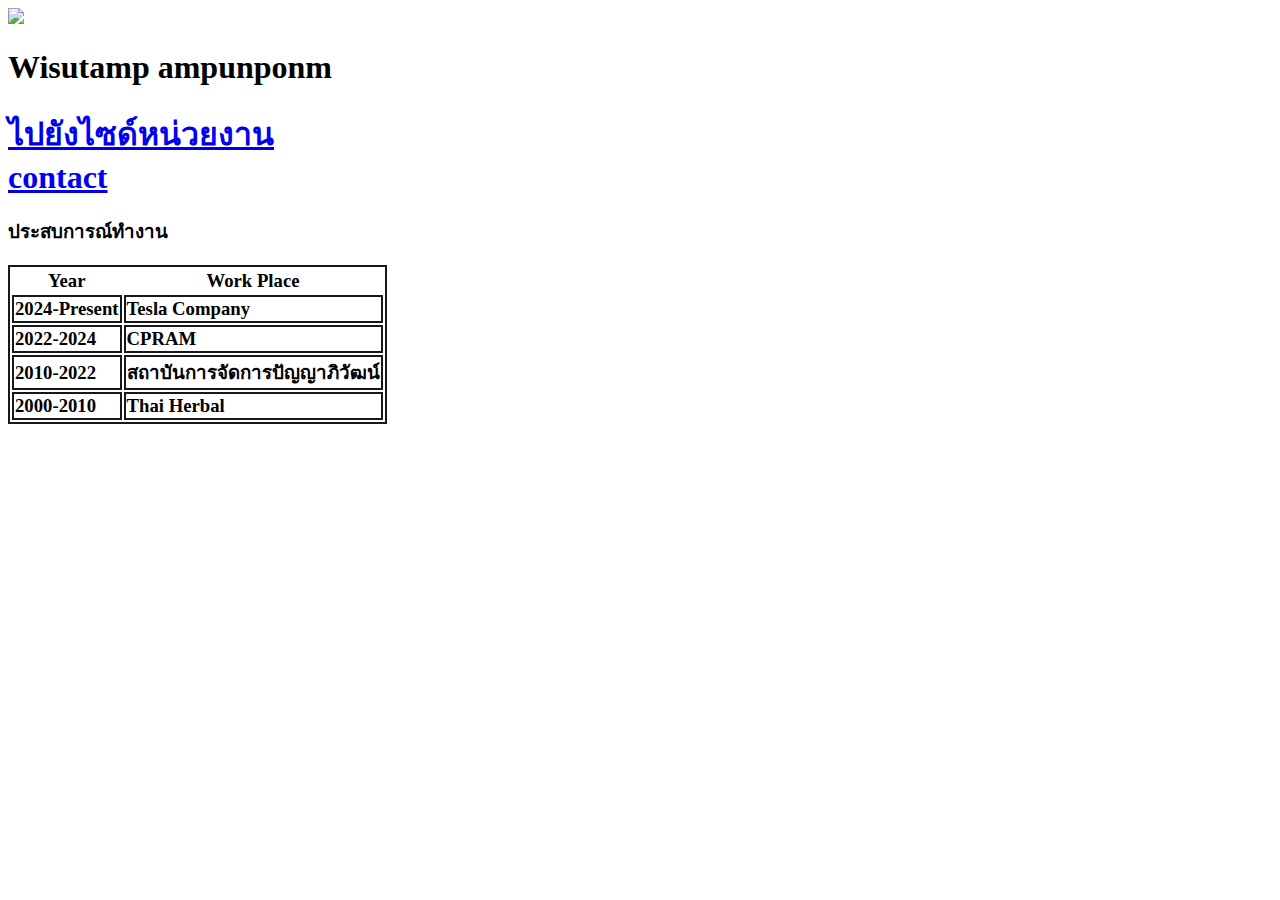
==== index.html @ 2adf7925 "Add files via upload" ====
<!DOCTYPE html>
<html lang="en">
<head>
    <meta charset="UTF-8">
    <meta name="viewport" content="width=device-width, initial-scale=1.0">
    <title>Wisutamp</title>
    <link rel="stylesheet" href="style.css">
</head>
<body>
    <img src = "C:\Users\wisutamp\OneDrive - CPALLGROUP\Desktop\FULL Stack Developper2024\pexels-arts-1496373.jpg"style="width: 20%; height: auto;">
   <H1>Wisutamp ampunponm <H1>
    <a href = "https://www.pim.ac.th/">ไปยังไซด์หน่วยงาน </a> <br>
    <a href = "C:\Users\wisutamp\OneDrive - CPALLGROUP\Desktop\FULL Stack Developper2024\contact.html">contact </a>
    <h3>ประสบการณ์ทำงาน<h3>
    <table>
    <thead>
        <tr>
            <th>
            Year
            </th>
             <th>
            Work Place
            </th>
        </tr>
    </thead>
    <tr>
        <td>2024-Present</td>
        <td>Tesla Company</td>
    </tr>
    <tr>
        <td>2022-2024</td>
        <td>CPRAM</td>
    </tr>
    <tr>
        <td>2010-2022</td>
        <td>สถาบันการจัดการปัญญาภิวัฒน์</td>
    </tr>
    <tr>
        <td>2000-2010</td>
        <td>Thai Herbal</td>
    </tr>

</body>
</html>
---- style.css ----
table,td,tr {
    border: 2px solid rgb(25, 24, 24);
 }
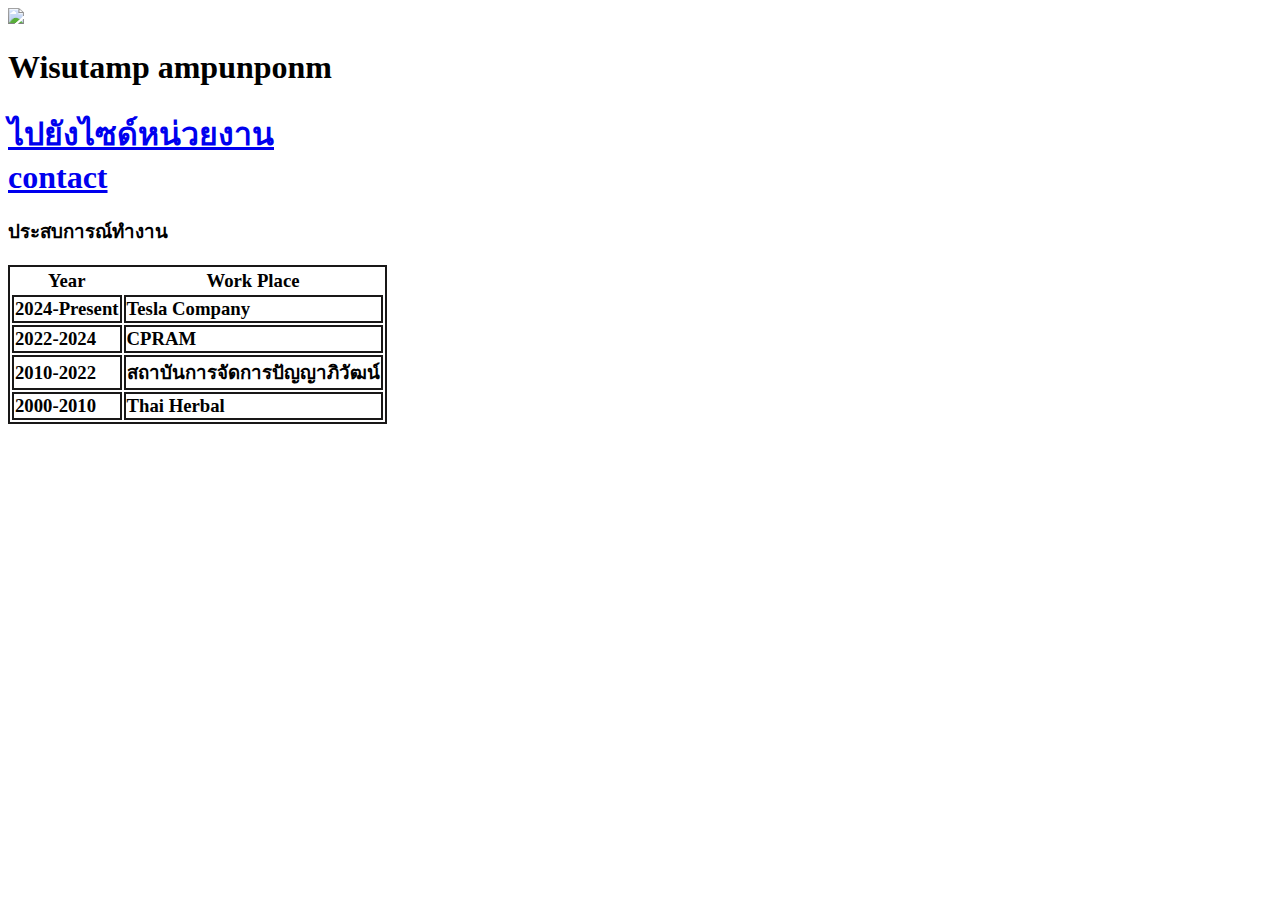
==== commit 7113c6dc: "Update index.html" ====
--- a/index.html
+++ b/index.html
@@ -7,7 +7,7 @@
     <link rel="stylesheet" href="style.css">
 </head>
 <body>
-    <img src = "C:\Users\wisutamp\OneDrive - CPALLGROUP\Desktop\FULL Stack Developper2024\pexels-arts-1496373.jpg"style="width: 20%; height: auto;">
+    <img src = "HTML Personalsite\pexels-arts-1496373.jpg"style="width: 20%; height: auto;">
    <H1>Wisutamp ampunponm <H1>
     <a href = "https://www.pim.ac.th/">ไปยังไซด์หน่วยงาน </a> <br>
     <a href = "C:\Users\wisutamp\OneDrive - CPALLGROUP\Desktop\FULL Stack Developper2024\contact.html">contact </a>
@@ -41,4 +41,4 @@
     </tr>
 
 </body>
-</html>+</html>
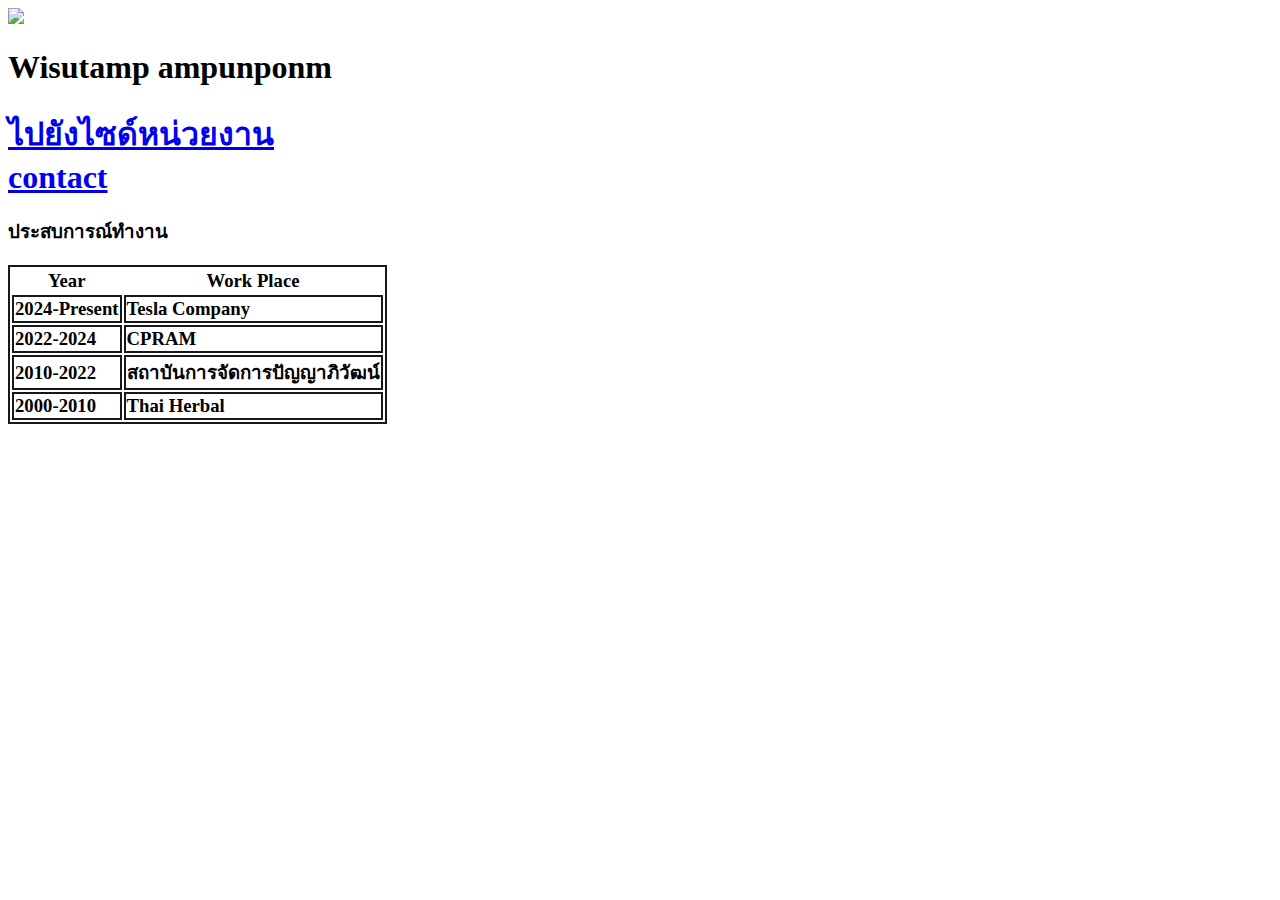
==== commit 46a62441: "Add files via upload" ====
--- a/index.html
+++ b/index.html
@@ -7,7 +7,7 @@
     <link rel="stylesheet" href="style.css">
 </head>
 <body>
-    <img src = "HTML Personalsite\pexels-arts-1496373.jpg"style="width: 20%; height: auto;">
+    <img src = "C:\Users\wisutamp\OneDrive - CPALLGROUP\Desktop\FULL Stack Developper2024\HTML Personalsite\pexels-arts-1496373.jpg"style="width: 20%; height: auto;">
    <H1>Wisutamp ampunponm <H1>
     <a href = "https://www.pim.ac.th/">ไปยังไซด์หน่วยงาน </a> <br>
     <a href = "C:\Users\wisutamp\OneDrive - CPALLGROUP\Desktop\FULL Stack Developper2024\contact.html">contact </a>
@@ -41,4 +41,4 @@
     </tr>
 
 </body>
-</html>
+</html>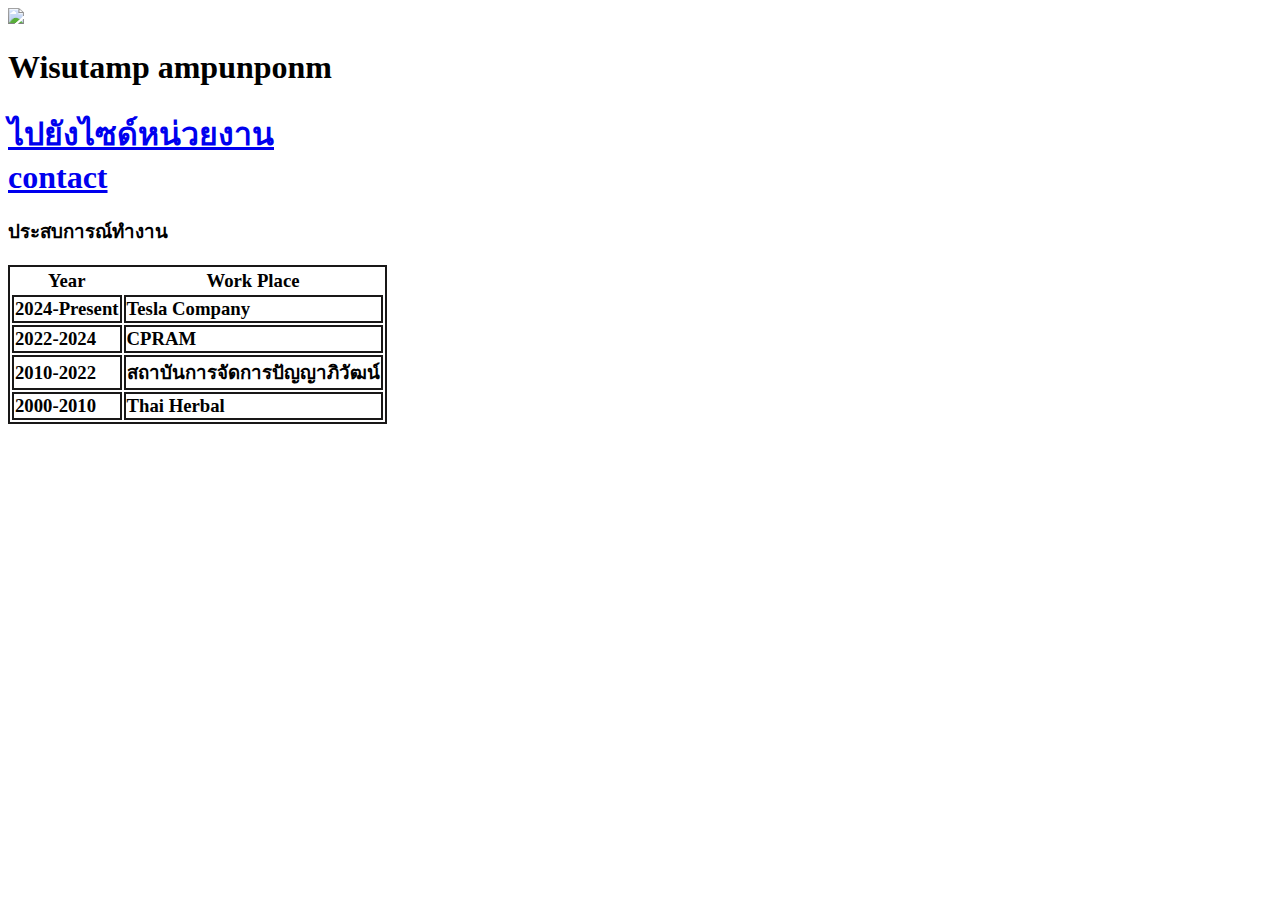
==== commit 1e4eafe2: "Add files via upload" ====
--- a/index.html
+++ b/index.html
@@ -7,7 +7,7 @@
     <link rel="stylesheet" href="style.css">
 </head>
 <body>
-    <img src = "C:\Users\wisutamp\OneDrive - CPALLGROUP\Desktop\FULL Stack Developper2024\HTML Personalsite\pexels-arts-1496373.jpg"style="width: 20%; height: auto;">
+    <img src = "pexels-arts-1496373.jpg"style="width: 20%; height: auto;">
    <H1>Wisutamp ampunponm <H1>
     <a href = "https://www.pim.ac.th/">ไปยังไซด์หน่วยงาน </a> <br>
     <a href = "C:\Users\wisutamp\OneDrive - CPALLGROUP\Desktop\FULL Stack Developper2024\contact.html">contact </a>
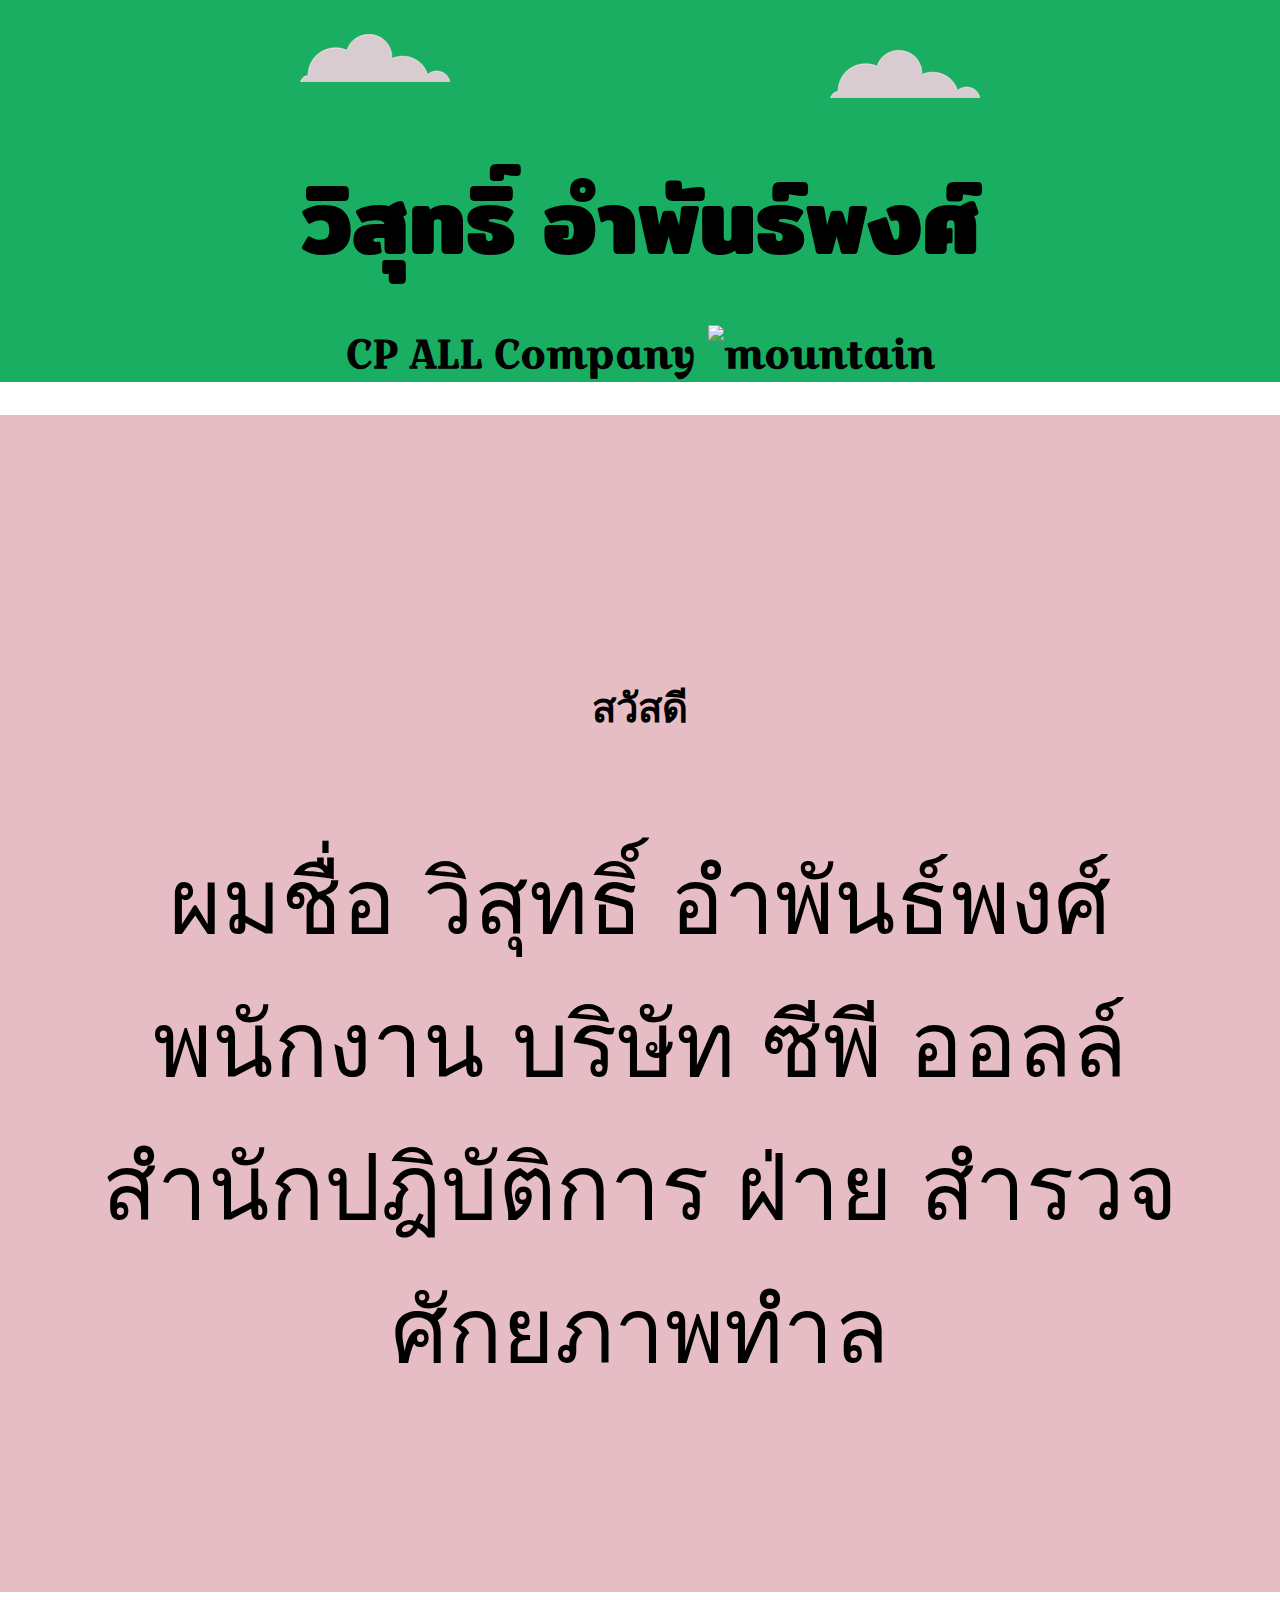
==== commit 23875b7e: "Home Work update" ====
--- a/index.html
+++ b/index.html
@@ -3,42 +3,24 @@
 <head>
     <meta charset="UTF-8">
     <meta name="viewport" content="width=device-width, initial-scale=1.0">
-    <title>Wisutamp</title>
+    <title>Document</title>
     <link rel="stylesheet" href="style.css">
+    <link rel="preconnect" href="https://fonts.googleapis.com">
+    <link rel="preconnect" href="https://fonts.gstatic.com" crossorigin>
+    <link href="https://fonts.googleapis.com/css2?family=Croissant+One&family=Mitr&display=swap" rel="stylesheet">
 </head>
 <body>
-    <img src = "pexels-arts-1496373.jpg"style="width: 20%; height: auto;">
-   <H1>Wisutamp ampunponm <H1>
-    <a href = "https://www.pim.ac.th/">ไปยังไซด์หน่วยงาน </a> <br>
-    <a href = "C:\Users\wisutamp\OneDrive - CPALLGROUP\Desktop\FULL Stack Developper2024\contact.html">contact </a>
-    <h3>ประสบการณ์ทำงาน<h3>
-    <table>
-    <thead>
-        <tr>
-            <th>
-            Year
-            </th>
-             <th>
-            Work Place
-            </th>
-        </tr>
-    </thead>
-    <tr>
-        <td>2024-Present</td>
-        <td>Tesla Company</td>
-    </tr>
-    <tr>
-        <td>2022-2024</td>
-        <td>CPRAM</td>
-    </tr>
-    <tr>
-        <td>2010-2022</td>
-        <td>สถาบันการจัดการปัญญาภิวัฒน์</td>
-    </tr>
-    <tr>
-        <td>2000-2010</td>
-        <td>Thai Herbal</td>
-    </tr>
-
-</body>
-</html>+    <div class = "top-container">
+        <img class = "top-cloud" src="cloud.png" alt="grey cloud 1">
+        <h1>วิสุทธิ์ อำพันธ์พงศ์</h1>
+        <h2>CP ALL Company <span</h2>
+        <img class = "bottom-cloud" src="cloud.png" alt="grey cloud 2">
+        <img src="mountain.png" alt="mountain">
+    </div>
+    <div class="middle-container">
+        <div class="profile">
+          <img class = "profile-img" src="C:\Users\wisutamp\OneDrive - CPALLGROUP\Desktop\FULL Stack Developper2024\Profile Full Stake2024.jpg
+          " alt="">       
+          <h2>สวัสดี</h2>
+          <p>ผมชื่อ วิสุทธิ์ อำพันธ์พงศ์ พนักงาน บริษัท ซีพี ออลล์ สำนักปฎิบัติการ ฝ่าย สำรวจศักยภาพทำล</div>
+        <hr>--- a/style.css
+++ b/style.css
@@ -1,4 +1,79 @@
-table,td,tr {
-    border: 2px solid rgb(25, 24, 24);
- }
- +body {
+    margin: 0;
+    text-align: center;
+    font-family: 'Croissant One', cursive;
+    font-size: 10dvb; 
+    /* font-family: 'Mitr', sans-serif; */
+   /* ขอให้ทุกคนใช้ค่าเริ่มต้นตามนี้ก่อน */
+}
+
+h1{
+    /* width: 30%; */
+
+    margin: 50px auto 0 auto;
+    font-family: 'Mitr', sans-serif;
+    font-size: 5.625rem; /* 90px 5.625em 5.625rem(ไม่สืบทอดจาก parent)*/
+    /* 100 % = 1em = 16px*/
+    /* display:flex;
+    justify-content: center; */
+    /* text-align: center; */
+}
+h2{
+    font-size: 2.5rem; /* 2.5 * 16 px = 40px */
+}
+img{
+    /* margin: auto;
+    display:block; */
+}
+span {
+    text-decoration: underline;
+}
+
+/* Class Selector */
+.bottom-cloud{
+    position: absolute; /*หลุด flow อ้างอิงแม่ ที่มี relative */
+    left: 300px;
+    bottom: 300px;
+}
+.top-cloud{
+    position: absolute;
+    top: 50px;
+    right: 300px;
+}
+.top-container {
+    background-color: rgb(25, 174, 97);
+    padding-top: 100px;
+    position: relative;
+}
+.profile {
+    padding: 100px;
+    background-color: rgb(230, 188, 197);
+}
+.profile-img {
+    width: 25%;
+    border-radius: 50% ;
+}
+.skills{
+    padding: 100px;
+}
+.skill-row {
+    width: 40%;
+    margin: 50px auto; /* Top, Bottom = 0, Left,Right=Auto */
+    /* text-align: left; */
+    /* border-style:dashed; */
+    padding: 10px;
+}
+
+.img-java {
+    width: 30%;
+    /* margin-right: 20px;
+    float: left; */
+}
+.img-ai{
+    width: 40%;
+    /* float: right; */
+}
+.img-react {
+    width: 8dvh;
+    /* float: left; */
+}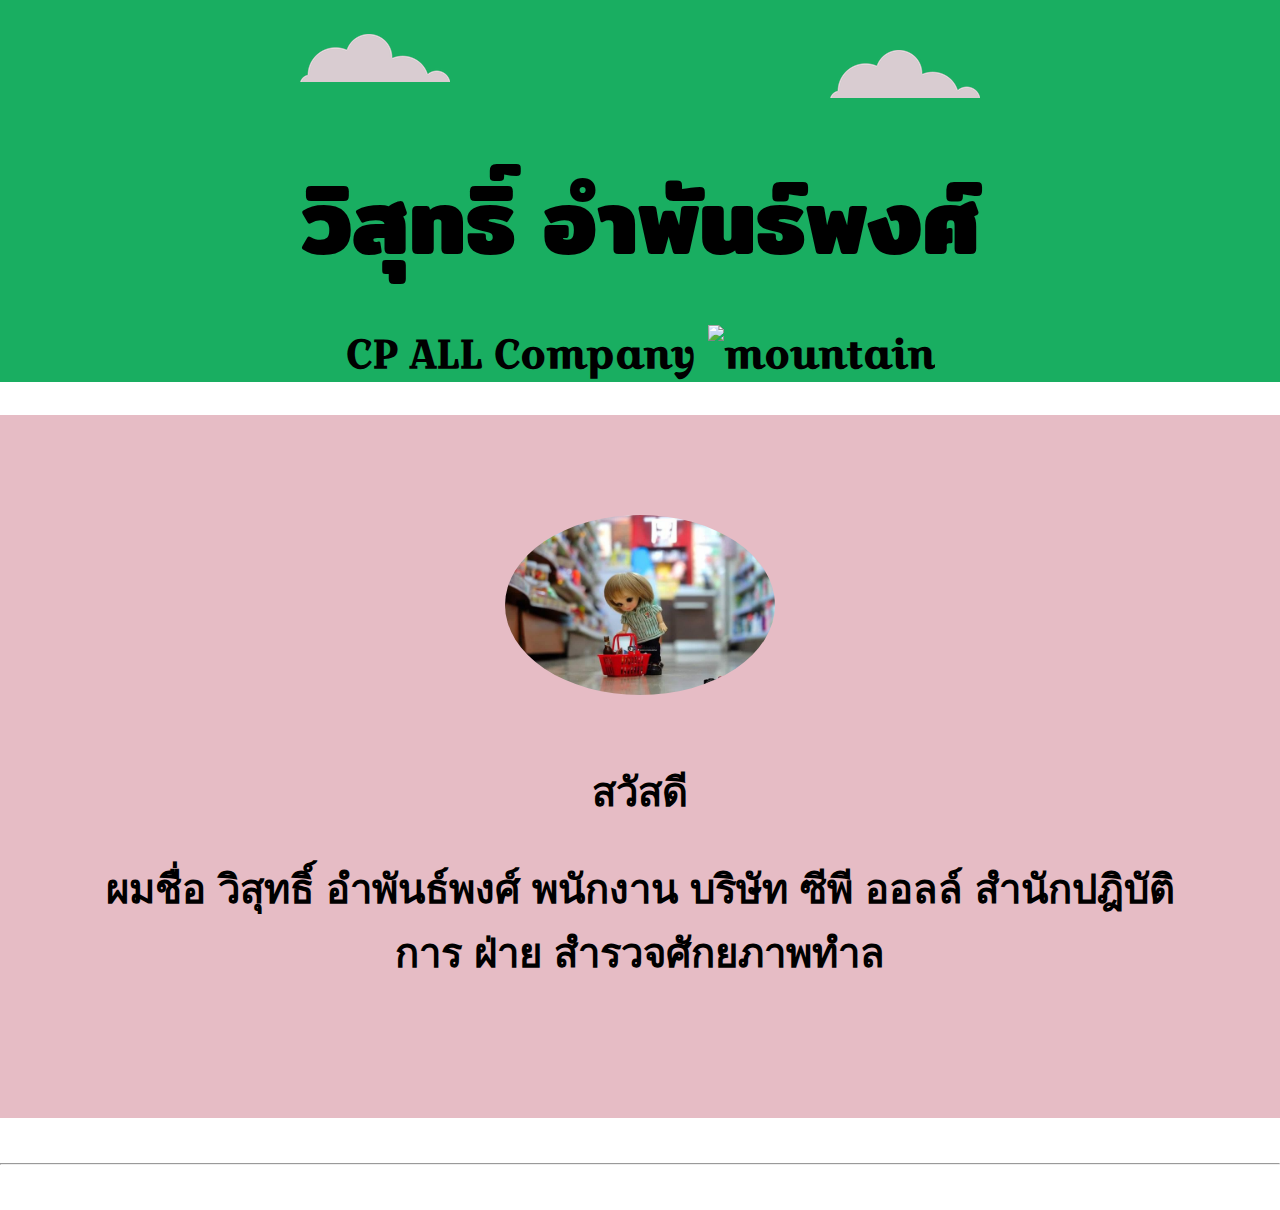
==== commit 4fa08efb: "H3" ====
--- a/index.html
+++ b/index.html
@@ -19,8 +19,7 @@
     </div>
     <div class="middle-container">
         <div class="profile">
-          <img class = "profile-img" src="C:\Users\wisutamp\OneDrive - CPALLGROUP\Desktop\FULL Stack Developper2024\Profile Full Stake2024.jpg
-          " alt="">       
+          <img class = "profile-img" src="Profile Full Stake2024.jpg" alt="">  
           <h2>สวัสดี</h2>
-          <p>ผมชื่อ วิสุทธิ์ อำพันธ์พงศ์ พนักงาน บริษัท ซีพี ออลล์ สำนักปฎิบัติการ ฝ่าย สำรวจศักยภาพทำล</div>
+          <h2>ผมชื่อ วิสุทธิ์ อำพันธ์พงศ์ พนักงาน บริษัท ซีพี ออลล์ สำนักปฎิบัติการ ฝ่าย สำรวจศักยภาพทำล</div>
         <hr>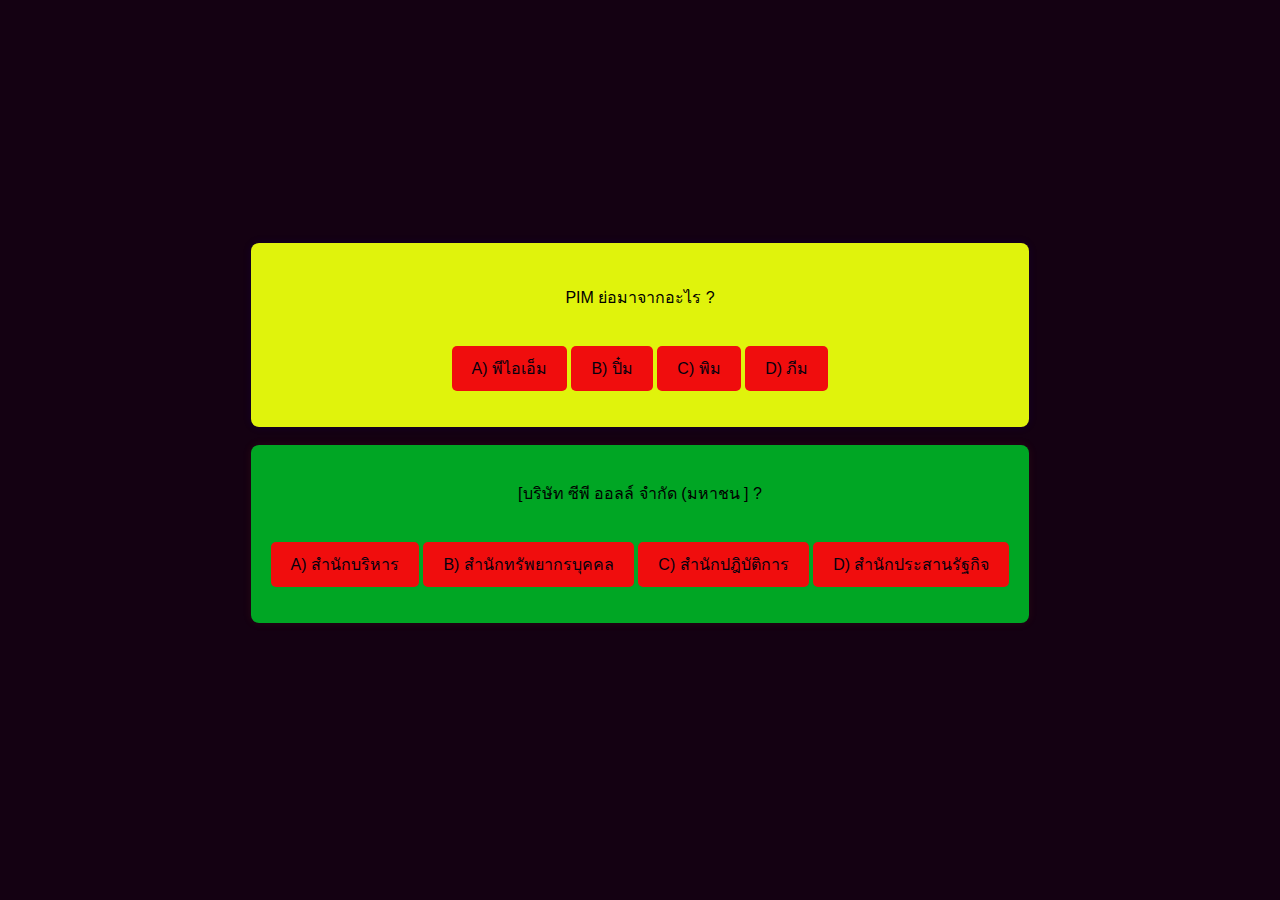
==== commit 91ab5b31: "Home Work2" ====
--- a/index.html
+++ b/index.html
@@ -1,25 +1,35 @@
 <!DOCTYPE html>
 <html lang="en">
 <head>
-    <meta charset="UTF-8">
-    <meta name="viewport" content="width=device-width, initial-scale=1.0">
-    <title>Document</title>
-    <link rel="stylesheet" href="style.css">
-    <link rel="preconnect" href="https://fonts.googleapis.com">
-    <link rel="preconnect" href="https://fonts.gstatic.com" crossorigin>
-    <link href="https://fonts.googleapis.com/css2?family=Croissant+One&family=Mitr&display=swap" rel="stylesheet">
+   <meta charset="UTF-8">
+   <meta name="viewport" content="width=device-width, initial-scale=1.0">
+   <title>ระบบข้อสอบอย่างง่าย Simple Quiz</title>
+   <link rel="stylesheet" href="styles.css">
 </head>
 <body>
-    <div class = "top-container">
-        <img class = "top-cloud" src="cloud.png" alt="grey cloud 1">
-        <h1>วิสุทธิ์ อำพันธ์พงศ์</h1>
-        <h2>CP ALL Company <span</h2>
-        <img class = "bottom-cloud" src="cloud.png" alt="grey cloud 2">
-        <img src="mountain.png" alt="mountain">
-    </div>
-    <div class="middle-container">
-        <div class="profile">
-          <img class = "profile-img" src="Profile Full Stake2024.jpg" alt="">  
-          <h2>สวัสดี</h2>
-          <h2>ผมชื่อ วิสุทธิ์ อำพันธ์พงศ์ พนักงาน บริษัท ซีพี ออลล์ สำนักปฎิบัติการ ฝ่าย สำรวจศักยภาพทำล</div>
-        <hr>+    <div class="profile-detail">
+   <div class="quiz-container">
+       <h1></h1>
+       <p id="question">PIM ย่อมาจากอะไร ?</p>
+       <button class="button" onclick="checkAnswer('a')">A) พีไอเอ็ม</button>
+       <button class="button" onclick="checkAnswer('b')">B) ปิ๋ม</button>
+       <button class="button" onclick="checkAnswer('c')">C) พิม</button>
+       <button class="button" onclick="checkAnswer('d')">D) ภีม</button>
+       <p id="result"></p>
+   </div>
+   <br>
+   <div class="quiz-container2">
+    <p id="question">[บริษัท ซีพี ออลล์ จำกัด (มหาชน ] ?</p>
+    <button class="button" onclick="checkAnswer2('a')">A) สำนักบริหาร</button>
+    <button class="button" onclick="checkAnswer2('b')">B) สำนักทรัพยากรบุคคล</button>
+    <button class="button" onclick="checkAnswer2('c')">C) สำนักปฎิบัติการ</button>
+    <button class="button" onclick="checkAnswer2('d')">D) สำนักประสานรัฐกิจ</button>
+    <p id="result2"></p>
+</div>
+<br>
+<p id="result3"></p>
+</div>
+   <script src="index.js"></script>
+
+</body>
+</html>--- a/styles.css
+++ b/styles.css
@@ -0,0 +1,41 @@
+body {
+    font-family: Arial, sans-serif;
+    display: flex;
+    justify-content: center;
+    align-items: center;
+    height: 100vh;
+    margin: 0;
+    background-color: #140112;
+ }
+ 
+ .quiz-container {
+    text-align: center;
+    box-shadow: 0 0 10px rgba(34, 16, 224, 0.1);
+    padding: 20px;
+    border-radius: 8px;
+    background-color: rgb(224, 243, 12);
+ }
+ 
+ .quiz-container2 {
+    text-align: center;
+    box-shadow: 0 0 10px rgba(213, 74, 42, 0.1);
+    padding: 20px;
+    border-radius: 8px;
+    background-color: #00a624;
+ }
+
+ .button {
+    margin-top: 20px;
+    padding: 10px 20px;
+    font-size: 16px;
+    cursor: pointer;
+    background-color: hwb(0 5% 6%);
+    color: #06010d;
+    border: none;
+    border-radius: 5px;
+    transition: background-color 0.3s;
+ }
+ 
+ .button:hover {
+    background-color: #44f730;
+ }